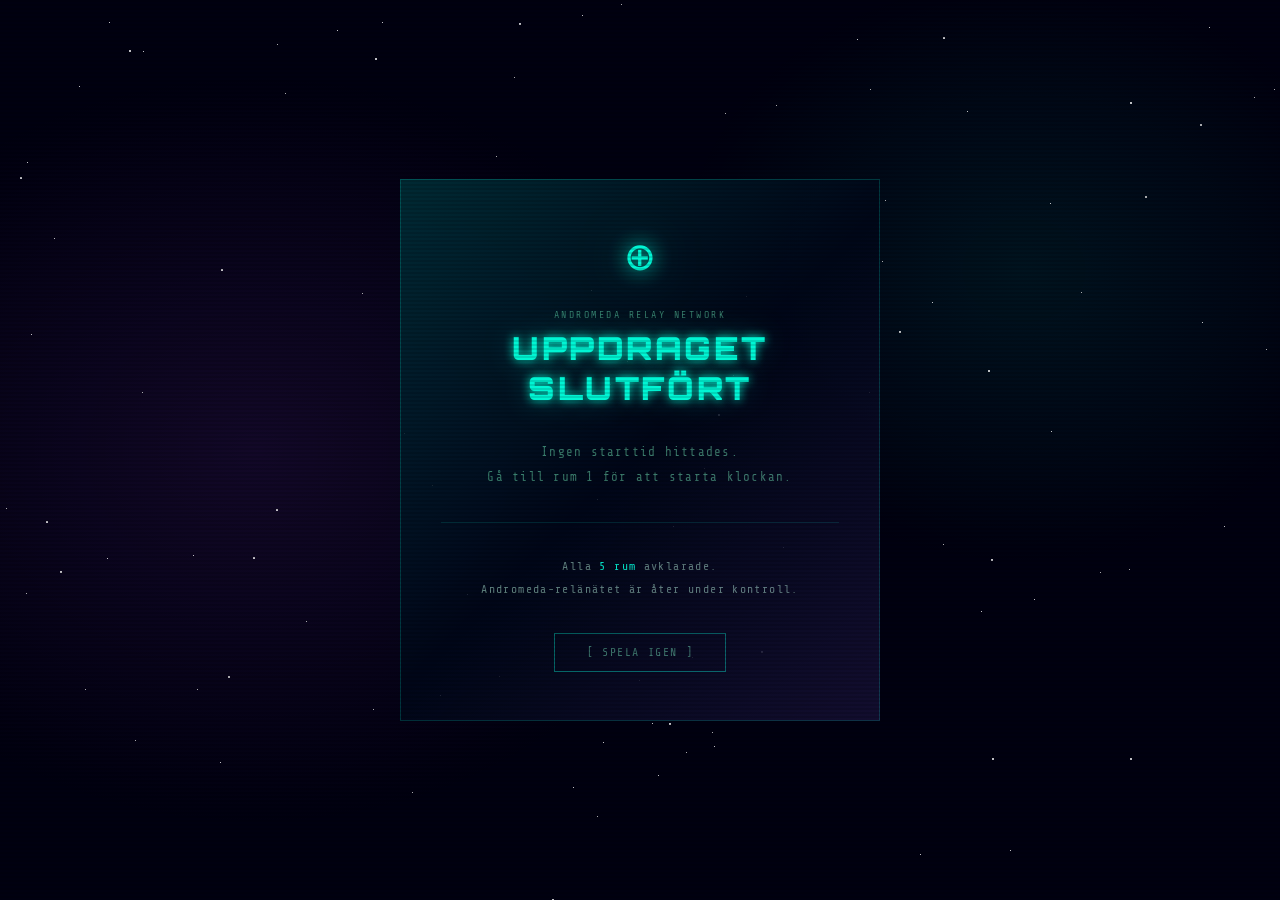
==== results.html @ 979284b9 "feat: add results page showing total elapsed time" ====
<!DOCTYPE html>
<html lang="sv">
<head>
  <meta charset="UTF-8">
  <meta name="viewport" content="width=device-width, initial-scale=1.0">
  <title>Escape Room — Slutresultat</title>
  <link rel="preconnect" href="https://fonts.googleapis.com">
  <link href="https://fonts.googleapis.com/css2?family=Orbitron:wght@400;700;900&family=Share+Tech+Mono&display=swap" rel="stylesheet">
  <style>
    *, *::before, *::after { box-sizing: border-box; margin: 0; padding: 0; }

    :root {
      --bg:     #000010;
      --cyan:   #00f5d4;
      --purple: #b44fff;
      --text:   #c0ffe8;
      --dim:    #3a7a6a;
    }

    body {
      background: var(--bg);
      color: var(--text);
      font-family: 'Share Tech Mono', monospace;
      min-height: 100vh;
      display: flex;
      align-items: center;
      justify-content: center;
      overflow: hidden;
      cursor: crosshair;
    }

    body::before {
      content: '';
      position: fixed;
      inset: 0;
      background:
        radial-gradient(ellipse 60% 70% at 20% 50%, rgba(180,79,255,0.1) 0%, transparent 60%),
        radial-gradient(ellipse 50% 60% at 80% 30%, rgba(0,245,212,0.08) 0%, transparent 55%);
      pointer-events: none;
    }

    body::after {
      content: '';
      position: fixed;
      inset: 0;
      background: repeating-linear-gradient(0deg, transparent, transparent 2px, rgba(0,0,0,0.12) 2px, rgba(0,0,0,0.12) 4px);
      pointer-events: none;
      z-index: 100;
    }

    .star {
      position: fixed;
      border-radius: 50%;
      background: #fff;
      animation: twinkle linear infinite;
      pointer-events: none;
    }

    @keyframes twinkle {
      0%, 100% { opacity: 0.15; }
      50%       { opacity: 1; }
    }

    .card {
      position: relative;
      z-index: 10;
      text-align: center;
      padding: 3rem 2.5rem;
      max-width: 480px;
      width: 90%;
      border: 1px solid rgba(0,245,212,0.2);
      background: rgba(0,8,25,0.85);
    }

    .card::before {
      content: '';
      position: absolute;
      inset: -1px;
      background: linear-gradient(135deg, rgba(0,245,212,0.15), transparent 50%, rgba(180,79,255,0.1));
      pointer-events: none;
    }

    .symbol {
      font-size: 3rem;
      color: var(--cyan);
      text-shadow: 0 0 20px var(--cyan), 0 0 60px rgba(0,245,212,0.4);
      animation: sym-pulse 2s ease-in-out infinite;
      margin-bottom: 1.5rem;
      display: block;
    }

    @keyframes sym-pulse {
      0%, 100% { transform: scale(1); }
      50%       { transform: scale(1.08); }
    }

    .label-top {
      font-size: 0.62rem;
      letter-spacing: 0.25em;
      color: var(--dim);
      margin-bottom: 0.5rem;
    }

    .title {
      font-family: 'Orbitron', sans-serif;
      font-size: clamp(1.4rem, 5vw, 2rem);
      font-weight: 900;
      color: var(--cyan);
      text-shadow: 0 0 10px var(--cyan), 0 0 30px rgba(0,245,212,0.4);
      letter-spacing: 0.08em;
      margin-bottom: 2rem;
      animation: glitch 6s infinite;
    }

    @keyframes glitch {
      0%, 90%, 100% { text-shadow: 0 0 10px var(--cyan), 0 0 30px rgba(0,245,212,0.4); transform: translate(0); }
      91% { transform: translate(-3px, 1px); text-shadow: 3px 0 var(--cyan), -3px 0 var(--purple); }
      92% { transform: translate(3px, -1px); }
      93% { transform: translate(0); }
    }

    .time-label {
      font-size: 0.6rem;
      letter-spacing: 0.2em;
      color: var(--dim);
      display: block;
      margin-bottom: 0.4rem;
    }

    .time-value {
      font-family: 'Orbitron', sans-serif;
      font-size: clamp(3rem, 12vw, 5rem);
      font-weight: 900;
      color: var(--purple);
      text-shadow: 0 0 15px var(--purple), 0 0 50px rgba(180,79,255,0.5);
      letter-spacing: 0.05em;
      display: block;
      animation: time-glow 2s ease-in-out infinite alternate;
    }

    @keyframes time-glow {
      0%   { text-shadow: 0 0 15px var(--purple), 0 0 40px rgba(180,79,255,0.4); }
      100% { text-shadow: 0 0 25px var(--purple), 0 0 80px rgba(180,79,255,0.6); }
    }

    .time-sub {
      font-size: 0.65rem;
      letter-spacing: 0.15em;
      color: var(--dim);
      margin-top: 0.5rem;
      display: block;
    }

    hr {
      border: none;
      border-top: 1px solid rgba(0,245,212,0.12);
      margin: 2rem 0;
    }

    .rooms-cleared {
      font-size: 0.72rem;
      letter-spacing: 0.12em;
      color: rgba(192,255,232,0.5);
      line-height: 2;
    }

    .rooms-cleared span {
      color: var(--cyan);
    }

    .btn-replay {
      display: inline-block;
      margin-top: 2rem;
      padding: 0.75rem 2rem;
      border: 1px solid rgba(0,245,212,0.4);
      color: var(--dim);
      text-decoration: none;
      font-family: 'Share Tech Mono', monospace;
      font-size: 0.72rem;
      letter-spacing: 0.14em;
      transition: all 0.3s;
    }

    .btn-replay:hover {
      border-color: var(--cyan);
      color: var(--cyan);
      text-shadow: 0 0 8px var(--cyan);
    }

    .no-time {
      font-size: 0.78rem;
      color: var(--dim);
      letter-spacing: 0.1em;
      line-height: 2;
    }
  </style>
</head>
<body>

  <div class="card">
    <span class="symbol">⊕</span>
    <p class="label-top">ANDROMEDA RELAY NETWORK</p>
    <h1 class="title">UPPDRAGET SLUTFÖRT</h1>

    <div id="result-block">
      <span class="time-label">— DIN TOTALTID —</span>
      <span class="time-value" id="time-display">--:--</span>
      <span class="time-sub" id="time-sub"></span>
    </div>

    <hr>

    <p class="rooms-cleared">
      Alla <span>5 rum</span> avklarade.<br>
      Andromeda-relänätet är åter under kontroll.
    </p>

    <a href="http://room2.runasp.net/" class="btn-replay">[ SPELA IGEN ]</a>
  </div>

  <script>
    // Stars
    for (var i = 0; i < 100; i++) {
      var s = document.createElement('div');
      s.className = 'star';
      var size = Math.random() < 0.8 ? 1 : 2;
      s.style.cssText = 'width:'+size+'px;height:'+size+'px;left:'+(Math.random()*100)+'vw;top:'+(Math.random()*100)+'vh;animation-duration:'+(2+Math.random()*4)+'s;animation-delay:'+(Math.random()*5)+'s';
      document.body.appendChild(s);
    }

    // Read ?t from URL or localStorage
    var params = new URLSearchParams(window.location.search);
    var t = params.get('t') || localStorage.getItem('escapeStartTime');

    if (t) {
      var startTime = parseInt(t, 10);
      var elapsed   = Math.floor((Date.now() - startTime) / 1000);
      var mins = Math.floor(elapsed / 60);
      var secs = elapsed % 60;
      var hrs  = Math.floor(mins / 60);
      mins = mins % 60;

      var timeStr = hrs > 0
        ? hrs + ':' + (mins < 10 ? '0'+mins : mins) + ':' + (secs < 10 ? '0'+secs : secs)
        : (mins < 10 ? '0'+mins : mins) + ':' + (secs < 10 ? '0'+secs : secs);

      document.getElementById('time-display').textContent = timeStr;
      document.getElementById('time-sub').textContent = elapsed + ' sekunder totalt';

      // Clear timer so a new run starts fresh
      localStorage.removeItem('escapeStartTime');
    } else {
      document.getElementById('result-block').innerHTML = '<p class="no-time">Ingen starttid hittades.<br>Gå till rum 1 för att starta klockan.</p>';
    }
  </script>

</body>
</html>
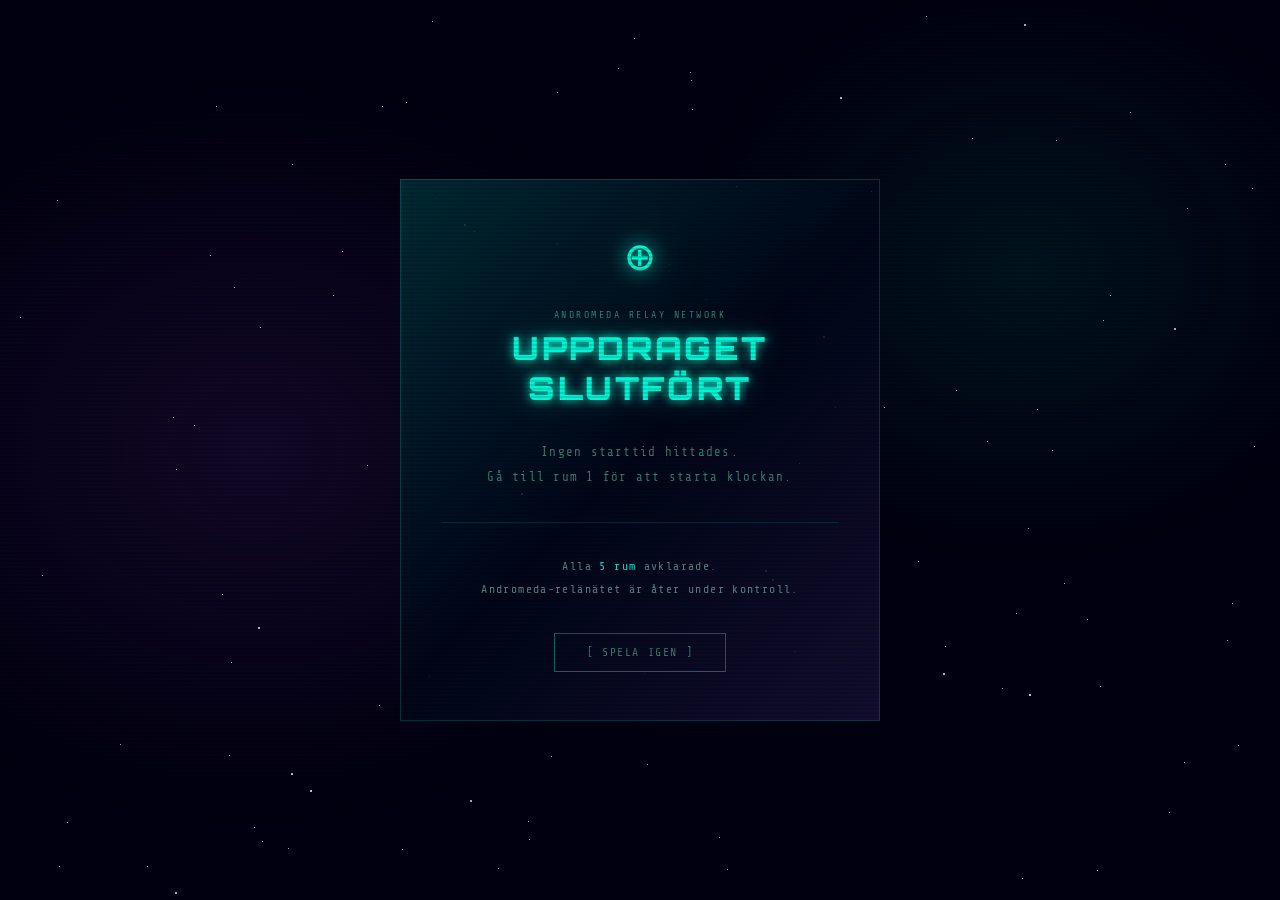
==== commit 6ffffa48: "Hints tillagda med tidstillägg i Room 3" ====
--- a/results.html
+++ b/results.html
@@ -151,6 +151,14 @@
       display: block;
     }
 
+    .penalty-sub {
+      font-size: 0.68rem;
+      letter-spacing: 0.13em;
+      color: var(--cyan);
+      margin-top: 0.7rem;
+      display: block;
+    }
+
     hr {
       border: none;
       border-top: 1px solid rgba(0,245,212,0.12);
@@ -206,6 +214,7 @@
       <span class="time-label">— DIN TOTALTID —</span>
       <span class="time-value" id="time-display">--:--</span>
       <span class="time-sub" id="time-sub"></span>
+      <span class="penalty-sub" id="penalty-sub"></span>
     </div>
 
     <hr>
@@ -234,10 +243,16 @@
 
     if (t) {
       var startTime = parseInt(t, 10);
-      var elapsed   = Math.floor((Date.now() - startTime) / 1000);
-      var mins = Math.floor(elapsed / 60);
+      var elapsed = Math.floor((Date.now() - startTime) / 1000);
+      var penalty = 0;
+      for (var room = 1; room <= 5; room++) {
+        penalty += parseInt(localStorage.getItem('room' + room + 'HintPenalty') || '0', 10);
+      }
+      var finalTime = elapsed + penalty;
+      var mins = Math.floor(finalTime / 60);
       var secs = elapsed % 60;
       var hrs  = Math.floor(mins / 60);
+      secs = finalTime % 60;
       mins = mins % 60;
 
       var timeStr = hrs > 0
@@ -245,7 +260,10 @@
         : (mins < 10 ? '0'+mins : mins) + ':' + (secs < 10 ? '0'+secs : secs);
 
       document.getElementById('time-display').textContent = timeStr;
-      document.getElementById('time-sub').textContent = elapsed + ' sekunder totalt';
+      document.getElementById('time-sub').textContent = finalTime + ' sekunder totalt';
+      document.getElementById('penalty-sub').textContent = penalty > 0
+        ? 'Inklusive +' + penalty + ' sekunder från använda hints'
+        : 'Inga hints använda';
 
       // Clear timer so a new run starts fresh
       localStorage.removeItem('escapeStartTime');
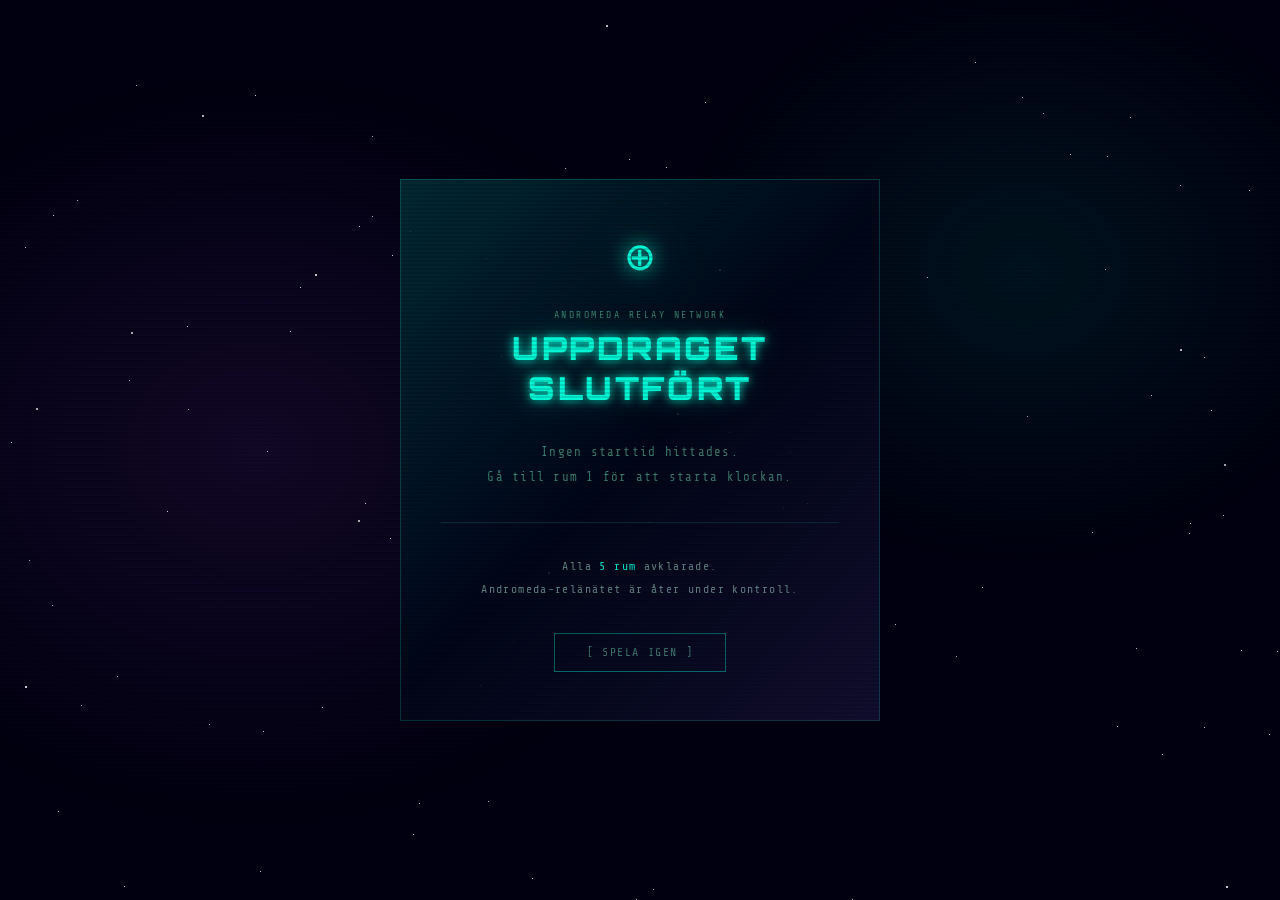
==== commit 0ed14b4b: "Fixa results.html: läs ?t= från URL, ta bort localStorage-fallback Co-Authored-By: Claude Sonnet 4.6" ====
--- a/results.html
+++ b/results.html
@@ -237,9 +237,7 @@
       document.body.appendChild(s);
     }
 
-    // Read ?t from URL or localStorage
-    var params = new URLSearchParams(window.location.search);
-    var t = params.get('t') || localStorage.getItem('escapeStartTime');
+    var t = new URLSearchParams(window.location.search).get('t');
 
     if (t) {
       var startTime = parseInt(t, 10);
@@ -265,8 +263,6 @@
         ? 'Inklusive +' + penalty + ' sekunder från använda hints'
         : 'Inga hints använda';
 
-      // Clear timer so a new run starts fresh
-      localStorage.removeItem('escapeStartTime');
     } else {
       document.getElementById('result-block').innerHTML = '<p class="no-time">Ingen starttid hittades.<br>Gå till rum 1 för att starta klockan.</p>';
     }
